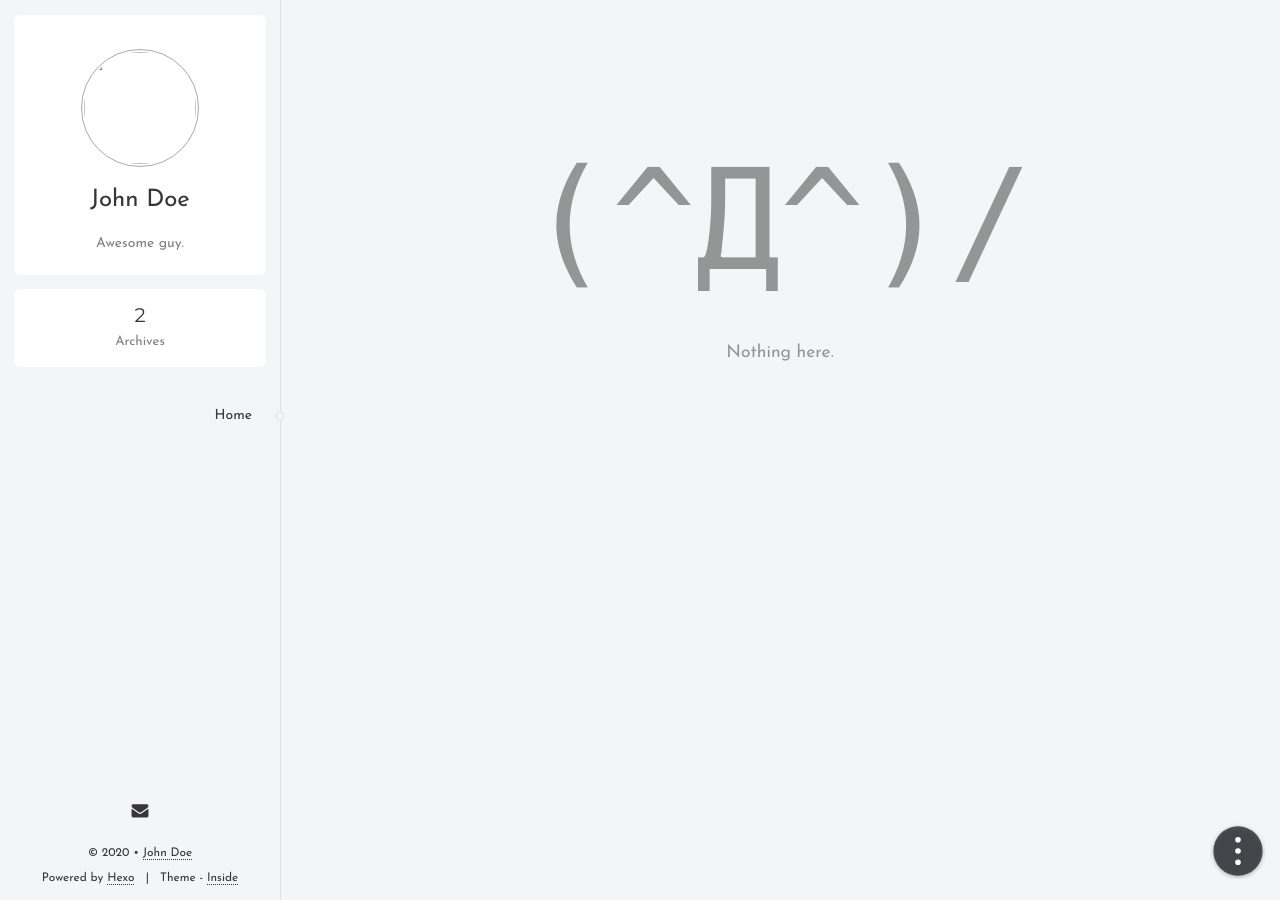
==== 404/index.html @ 3a379c00 "Site updated: 2020-04-01 23:21:21" ====
<!doctype html>
<html lang="en">
<head>
<meta charset="utf-8">
<title>Hexo</title>
<base href="/">
<meta name="viewport" content="width=device-width, initial-scale=1, maximum-scale=1, user-scalable=0">
<link rel="canonical" href="http://yoursite.com/404/">
<link rel="icon" type="image/x-icon" href="/favicon.ico">

<meta property="og:type" content="website">
<meta property="og:title" content="404">
<meta property="og:url" content="http://yoursite.com/404/index.html">
<meta property="og:site_name" content="Hexo">
<meta property="og:locale" content="cn">
<meta property="og:image" content="https://www.gravatar.com/avatar/d41d8cd98f00b204e9800998ecf8427e?s=160">
<meta property="article:author" content="John Doe">
<meta name="twitter:card" content="summary">
<meta name="twitter:image" content="https://www.gravatar.com/avatar/d41d8cd98f00b204e9800998ecf8427e?s=160">


<link href="//fonts.googleapis.com/css?family=Baloo+Bhaijaan|Inconsolata|Josefin+Sans|Montserrat" rel="stylesheet">
<link href="/styles.e4c22be5bb2c26eab146.css" rel="stylesheet">

<link rel="stylesheet" href="/theme.fd07f88173d488a992d7.css" is="theme">


<script src="/config.eb4fbf99e502fa674ec9.js"></script>


<meta name="generator" content="Hexo 4.2.0"></head>
<body lang="en">
<is-a></is-a>
<script src="/runtime.1720a40670866f12654e.js"></script>
<script src="/polyfills.69a7b8a907a7ac9da988.js"></script>
<script src="/main.12c3a04fa47641f902c2.js"></script>
</body>
</html>
---- styles.e4c22be5bb2c26eab146.css ----
@charset "UTF-8";body,html{height:100%}@media print{body,html{height:auto}}html{font-size:14px}@media screen and (max-width:359px){html{font-size:12px}}body{margin:0;font-family:sans-serif;text-rendering:geometricPrecision;-webkit-font-smoothing:antialiased;-webkit-text-size-adjust:100%}@media print{body{background:none!important;color:#000!important}}h1,h2,h3,h4,h5,h6{font-weight:400;line-height:1.5}h1{font-size:1.78571rem}h2{font-size:1.42857rem}h3{font-size:1.28571rem}h4{font-size:1.14286rem}h5,h6{font-size:1rem}a{color:inherit;text-decoration:none;cursor:pointer}canvas,iframe,video{display:block;margin:auto;max-width:100%}img{max-width:100%}blockquote{margin:0;padding:0}table{border-spacing:0;border-collapse:collapse;font-size:inherit}td,th{padding:0}code,pre{font-size:85%;-webkit-font-smoothing:initial;-moz-osx-font-smoothing:initial}code{padding:.2em .4em;border-radius:3px}pre{padding:.75rem 1rem;line-height:1.6;overflow-wrap:normal;border:1px solid;border-color:inherit}pre pre{border:0}pre code{background:none;margin:0;padding:0;color:inherit}::-webkit-scrollbar{width:8px;height:6px}@media (max-width:675px){::-webkit-scrollbar{width:0;height:0;background:none}}input,textarea{border:1px solid;color:inherit;font-family:inherit;padding:4px 6px;background:none}input::-webkit-input-placeholder,textarea::-webkit-input-placeholder{color:inherit;opacity:.5}input:focus,textarea:focus{outline:none}@font-face{font-weight:400;font-style:normal;font-family:Icon;src:url([data-uri]) format("woff")}.φbk:before{color:inherit;text-transform:none;font-style:normal;font-family:Icon}.icon-exit:before{content:"\E928"}.icon-external:before{content:"\E929"}.icon-check:before{content:"\E92A"}.icon-circle:before{content:"\E92B"}.icon-link:before{content:"\E906"}.icon-at:before{content:"\E927"}.icon-image:before{content:"\E905"}.icon-loader:before{content:"\E902"}.icon-author:before{content:"\E900"}.icon-cate:before{content:"\E901"}.icon-hash:before{content:"\E903"}.icon-dot:before{content:"\E904"}.icon-next:before{content:"\E907"}.icon-previous:before{content:"\E908"}.icon-down:before{content:"\E909"}.icon-up:before{content:"\E90A"}.icon-search:before{content:"\E90B"}.icon-calendar:before{content:"\E90C"}.icon-eye:before{content:"\E90D"}.icon-clock:before{content:"\E90E"}.icon-sidebar:before{content:"\E926"}.icon-toc:before{content:"\E925"}.icon-wechat:before{content:"\E91C"}.icon-paypal:before{content:"\E919"}.icon-bitcoin:before{content:"\E91B"}.icon-soundcloud:before{content:"\E90F"}.icon-pinterest:before{content:"\E91A"}.icon-youtube:before{content:"\E916"}.icon-tumblr:before{content:"\E914"}.icon-linkedin:before{content:"\E915"}.icon-myspace:before{content:"\E917"}.icon-disqus:before{content:"\E918"}.icon-hangouts:before{content:"\E910"}.icon-email:before{content:"\E911"}.icon-facebook:before{content:"\E912"}.icon-dribbble:before{content:"\E913"}.icon-telegram:before{content:"\E91D"}.icon-qq:before{content:"\E91E"}.icon-instagram:before{content:"\E91F"}.icon-weibo:before{content:"\E920"}.icon-googleplus:before{content:"\E921"}.icon-feed:before{content:"\E922"}.icon-twitter:before{content:"\E923"}.icon-github:before{content:"\E924"}.φbl{position:relative}.φbg{position:fixed;top:0;left:0;z-index:1;overflow-x:hidden;overflow-y:auto;-webkit-overflow-scrolling:touch;width:100%;height:100%}.φbg img{position:absolute;transition:transform .3s cubic-bezier(.2,0,.2,1);transform-origin:0 0;cursor:inherit}.φbg:after{content:"";position:fixed;left:0;right:0;bottom:0;top:0;z-index:-1;transition:opacity .3s;opacity:0}.φbh{cursor:zoom-out}.φbh:after{opacity:1}.φbi{word-wrap:break-word;line-height:1.8}.φbi h2,.φbi h3,.φbi h4,.φbi h5,.φbi h6{margin:2rem 0 1rem;font-weight:700}.φbi h2 a:last-child,.φbi h3 a:last-child,.φbi h4 a:last-child,.φbi h5 a:last-child,.φbi h6 a:last-child{visibility:hidden;border:0}.φbi h2 a:last-child:active,.φbi h2 a:last-child:hover,.φbi h3 a:last-child:active,.φbi h3 a:last-child:hover,.φbi h4 a:last-child:active,.φbi h4 a:last-child:hover,.φbi h5 a:last-child:active,.φbi h5 a:last-child:hover,.φbi h6 a:last-child:active,.φbi h6 a:last-child:hover{color:inherit}.φbi h2 a:last-child:active:after,.φbi h2 a:last-child:hover:after,.φbi h3 a:last-child:active:after,.φbi h3 a:last-child:hover:after,.φbi h4 a:last-child:active:after,.φbi h4 a:last-child:hover:after,.φbi h5 a:last-child:active:after,.φbi h5 a:last-child:hover:after,.φbi h6 a:last-child:active:after,.φbi h6 a:last-child:hover:after{opacity:1;transition:opacity .15s}.φbi h2 a:last-child:after,.φbi h3 a:last-child:after,.φbi h4 a:last-child:after,.φbi h5 a:last-child:after,.φbi h6 a:last-child:after{padding-left:.2em;content:"\E906";vertical-align:-16%;font-style:normal;font-family:Icon;line-height:1;opacity:.63}.φbi h2:active a,.φbi h2:hover a,.φbi h3:active a,.φbi h3:hover a,.φbi h4:active a,.φbi h4:hover a,.φbi h5:active a,.φbi h5:hover a,.φbi h6:active a,.φbi h6:hover a{visibility:visible}.φbi>iframe,.φbi>video{margin:2em auto}.φbi img{vertical-align:text-bottom}.φbi hr{margin:2.5em auto;width:4px;height:4px;border:0;border-radius:3px;background-color:currentColor;box-shadow:1em 0 0 0 currentColor,-1em 0 0 0 currentColor}.φbi blockquote{position:relative;margin:2em 0;padding-left:24px}.φbi blockquote:before{position:absolute;left:0;top:0;width:4px;bottom:0;background-color:currentColor;content:"";opacity:.2}.φbi blockquote footer cite{word-break:break-all}.φbi blockquote footer cite:before{padding:0 .3em;content:"\2014"}@media print{.φbi blockquote{margin:2em 1em;font-style:italic;color:#555}}.φbi ol,.φbi ul{padding-left:2em}.φbi ol>li{list-style-type:decimal}.φbi ol>li>ol>li{list-style-type:lower-alpha}.φbi ol>li>ol>li>ol>li{list-style-type:lower-roman}.φbi a{border-bottom:1px dotted;transition:color .15s,border-color .15s,opacity .15s}.φbi a:active,.φbi a:hover{border-bottom-style:solid}.φbi>pre{overflow-x:auto}.φbi>pre code{color:inherit;background-color:inherit}@media print{.φbi{line-height:1.5}.φbi a{border-bottom:0}.φbi a[href^=http]:after,.φbi a[href^=https] .φbi a[href^="//"]:after{content:" ("attr(href)")"}}.φbj:first-letter{float:left;margin:.3rem .4rem 0 0;font-size:2.9rem;line-height:1}@media print{.φbj:first-letter{font-size:2.6rem}}.φbi .φcz{margin:1.5em 0;border-color:inherit}.φbi .φcz>div{overflow-x:auto}@media print{.φbi .φcz>div{overflow-x:visible}}@media (max-width:675px){.φbi .φcz{overflow-x:auto;margin:1.5em -1.5rem}.φbi .φcz>div{display:table;overflow-x:inherit;padding:0 1.5rem;min-width:100%;box-shadow:none!important}}.φbi .φdb,.φbi .φdb table{border-color:inherit}.φbi .φdb table{margin:auto;min-width:100%}.φbi .φdb td,.φbi .φdb th{padding:.5em 1em;border-bottom:1px solid;border-color:inherit}.φbi .φdb th{text-align:inherit;white-space:nowrap;font-weight:700}.φbi .φdb td{white-space:pre}.φbi .φdb th[align=center]{text-align:center}.φbi .φdb th[align=right]{text-align:right}@media print{.φbi .φdb{text-align:center}.φbi .φdb table{display:inline-table;min-width:auto;border:1px solid;text-align:left}.φbi .φdb td,.φbi .φdb th{white-space:normal;border:1px solid;padding:.5em}.φbi .φdb tr:nth-child(2n){background:none!important}}.φbi .φcy{display:block;margin:auto;cursor:zoom-in}.φbi .φcy+figcaption{display:block;margin-top:.75em;text-align:center;font-size:.85em;opacity:.63}.φbi .φda{padding-left:.75em}.φbi .φda li{list-style:none}.φbi .φda i:before{margin-right:.4em;content:"\E92B";vertical-align:bottom;font-family:Icon;font-style:normal}.φbi .φda input{display:none}.φbi .φda input:checked~i:before{content:"\E92A"}.highlight{position:relative;margin:1em 0}.highlight>table{table-layout:fixed;width:100%}.highlight code{background:none}.highlight pre{margin:0;border:0}@media print{.highlight pre{padding-left:0;padding-right:0;white-space:pre-wrap}}.highlight .gutter{text-align:right;width:2em;vertical-align:top;padding-right:.2em;-webkit-user-select:none;-moz-user-select:none;-ms-user-select:none;user-select:none}.highlight .gutter pre{padding:.75rem .25rem .75rem .75rem}.highlight .gutter+.code pre{padding-left:.5rem;padding-right:0}@media print{.highlight .gutter{display:none}}.highlight .code{overflow-x:auto}.highlight .code .line{padding-right:.75rem}.highlight figcaption{padding:.5rem 1rem;font-size:85%}.highlight figcaption a{float:right;border:0}@media print{.highlight figcaption{padding-left:0;padding-right:0}}.highlight .emphasis{font-style:italic}.highlight .strong{font-weight:700}@media print{.highlight{border:0!important}}.gist .gist-meta{background:none!important}.gist .gist-file{border-color:#eee!important;border-radius:3px!important}.gist .gist-data{padding:.4em 0!important;border-color:#eee!important;border-radius:3px 3px 0 0!important}.φbm{display:block;overflow-x:hidden}.φbm,.φbo{position:relative;height:100%}.φbo{margin-left:280px;transform-origin:0 42%}@media (max-width:975px){.φbo{margin:0}}@media print{.φbo{margin:0}}.φbn,.φbs{height:100%}.φbs{overflow-y:auto;-webkit-overflow-scrolling:touch}.φbr{position:relative;display:block}@media (min-width:676px){.φbr{margin:2rem auto;max-width:660px;min-width:640px}}@media print{.φbr{margin:0 auto;max-width:680px}}.φbq{position:absolute;top:0;right:0;left:0;height:100%}@media (max-width:675px){.φbp:before{position:absolute;top:1.6rem;bottom:1.6rem;left:-1.6rem;z-index:-1;width:100%;border-radius:.85rem;background-color:hsla(0,0%,100%,.2);content:""}.φbp .φbs{overflow-y:hidden;border-radius:.85rem;transition:border-radius .4s}}.φbt{position:relative;display:block;margin-left:1.5rem;padding:.5rem 0;line-height:2rem;transition:color .15s}.φbt:before{position:absolute;top:1.5rem;left:-1rem;content:"-";opacity:.63;transform:translateY(-50%)}.φbv{float:left;padding-right:.5rem;white-space:nowrap;letter-spacing:1px;font-size:.85rem;opacity:.63}.φbu{display:table-cell;font-size:1.15rem}.φbw{padding:2px;width:8rem;height:8rem;border:1px solid;border-radius:50%;vertical-align:bottom}@media (max-width:675px){.φbw{border-color:hsla(0,0%,100%,.618)!important}}.φbx{display:block}.φby{border-radius:6px;padding:2.15rem}@media (max-width:675px){.φby{border-radius:0;padding:1.5rem}}.φbz{position:relative;display:block;padding:1rem 2.15rem 2.15rem}@media (max-width:675px){.φbz{padding:1rem 1.5rem 1.5rem}}@media print{.φbz{display:none}}.φca{display:block;padding:1rem;border-radius:3px;text-align:center;line-height:1.6;transition:background-color .15s;-webkit-user-select:none;-moz-user-select:none;-ms-user-select:none;user-select:none}.φca:active,.φca:hover{color:#fff}.φcb{padding-bottom:4rem;line-height:1.6}.φcc{display:block;margin:2rem 0;padding:1rem 1.5rem;border-left:3px solid transparent;border-radius:3px;word-break:break-word;line-height:1.8}@media print{.φcc{display:none}}.φcg{margin:0;padding:0}.φce{overflow:hidden;list-style:none}.φcf{float:left}.φcf span{margin:0 .6em 0 .2em}.φcd{display:table-cell}.φch{position:fixed;right:1rem;bottom:1.5rem;z-index:1;color:#fff;text-align:center;-webkit-tap-highlight-color:transparent}@media print{.φch{display:none}}.φcj{width:4rem;height:4rem;cursor:pointer}.φck{-webkit-animation:1s both;animation:1s both;-webkit-animation-name:φci;animation-name:φci}.φcp{z-index:-1;display:block;width:4rem;height:4rem}.φcm{transform:translate3d(2rem,2rem,0)}.φcm circle{transition:all .15s cubic-bezier(0,0,.382,1.618);fill:#fff}.φcn{font-size:1.2rem;line-height:1;transform:translateY(.382em);fill:#fff;text-anchor:middle}.φcn tspan{font-size:.75rem;font-family:inherit}.φco{opacity:.9;transform:rotate(-90deg);transform-origin:50% 50%;stroke-width:1px;fill:none}.φcl{opacity:.8}.φcq span{position:absolute;z-index:-1;width:2.8rem;height:2.8rem;border-radius:50%;background-color:rgba(0,0,0,.8);box-shadow:0 2px 4px 1px rgba(0,0,0,.2);font-size:1.5rem;line-height:2.8rem;opacity:0;cursor:pointer;transition:.4s cubic-bezier(0,0,.382,1.618);transition-property:transform,opacity}.φcq span:before{font-size:inherit}.φcq span:nth-child(3n-2){top:0;right:0}.φcq span:nth-child(3n-1){top:0;left:0}.φcq span:nth-child(3n){bottom:0;left:0}.φcr span{opacity:1}.φcr span:first-child{transform:translate3d(0,-140%,0)}.φcr span:nth-child(2){transform:translate3d(-98.99495%,-98.99495%,0)}.φcr span:nth-child(3){transform:translate3d(-140%,0,0)}.φcr span:nth-child(4){transform:translate3d(0,-280%,0)}.φcr span:nth-child(5){transform:translate3d(-107.15136%,-258.68627%,0)}@-webkit-keyframes φci{to{transform:rotateY(1turn)}}@keyframes φci{to{transform:rotateY(1turn)}}.φdc{display:-ms-flexbox;display:flex;-ms-flex-pack:center;justify-content:center;margin:2rem 0}.φdc,.φdd{text-align:center}.φdd{margin:0 2px;width:2.4rem;height:2.4rem;border-radius:50%;line-height:2.4rem}.φdd:active,.φdd:hover,.φde{color:#fff}.φde,.φdf{pointer-events:none}.φdf:before{content:"\E904";font-family:Icon}.φdh:before{content:"\E908";font-family:Icon}.φdg:before{content:"\E907";font-family:Icon}.φdi{display:block;overflow:hidden;margin-bottom:1.75rem;border-radius:6px}@media (max-width:675px){.φdi{margin:1rem}}.φdo{margin:0;font-weight:400;-webkit-tap-highlight-color:transparent}.φdo a{padding:1.5rem 1.5rem 0;transition:color .15s}.φdn,.φdo a{display:block}.φdj{padding:0 1.5rem;opacity:.8}.φdk{margin:1em 1.5rem 0;padding-bottom:1.5rem;opacity:.63}.φdl{display:inline-block;margin-right:1rem}.φdm{margin-right:.4rem}.φdp{position:relative;display:block;margin:4rem 0 1.5rem;text-align:center}@media print{.φdp{display:none}}.φdu{margin:0;font-size:1.1rem;line-height:2}.φdr{display:inline-block;padding-top:1rem}.φds{overflow:hidden;border:1px solid;border-color:inherit;border-radius:6px;box-shadow:3px 4px 11px rgba(42,43,51,.1);-webkit-animation:.2s both;animation:.2s both;-webkit-animation-name:φdq;animation-name:φdq}.φdt{position:absolute;right:0;bottom:3.6rem;left:0;margin:auto;max-width:24rem;border-color:inherit}.φds div{padding:1rem 1.5rem;text-align:left;line-height:1.5}@media (max-width:675px){.φds div{padding:1rem}}.φds a{border-radius:3px;transition:background-color .15s,color .15s}.φdv{position:relative;padding:0 1rem;border-color:inherit;font-size:1.1rem;transition:color .15s}.φdv,.φdw{display:inline-block}.φdw{box-sizing:border-box;border:1px solid;border-color:inherit;border-radius:2.6rem;white-space:nowrap;font-size:.85rem;line-height:2.6rem}.φdv:after{position:absolute;top:50%;right:0;height:1.4rem;border-left:1px solid;border-color:inherit;content:"";transform:translateY(-50%)}.φdv:first-child{padding-left:1.25rem}.φdv:last-child{padding-right:1.25rem}.φdv:last-child:after{content:none}.φdv:before{vertical-align:middle;font-size:1.4rem}@-webkit-keyframes φdq{0%{transform:translate3d(0,1rem,0);opacity:0}to{transform:none;opacity:1}}@keyframes φdq{0%{transform:translate3d(0,1rem,0);opacity:0}to{transform:none;opacity:1}}.φcs,.φcu{display:block}.φcu{width:100%}.φcv{position:relative;display:block;text-align:center}.φcv:before{position:absolute;top:50%;left:50%;margin:-.7em 0 0 -.7em;color:inherit;content:"\E902";font-style:normal;font-size:1.4rem;font-family:Icon;opacity:.63;-webkit-animation:1.75s linear infinite;animation:1.75s linear infinite;-webkit-animation-name:φct;animation-name:φct}.φcw:before{content:"\E905";-webkit-animation:none;animation:none}@-webkit-keyframes φct{0%{transform:rotate(0)}to{transform:rotate(1turn)}}@keyframes φct{0%{transform:rotate(0)}to{transform:rotate(1turn)}}.φdx{position:fixed;top:0;bottom:0;left:0;border-right:1px solid}@media (max-width:975px){.φdx{opacity:0;z-index:0}}@media (max-width:675px){.φdx{border:0;color:#fff}}@media print{.φdx{display:none}}.φeh{position:relative;overflow-y:auto;-webkit-overflow-scrolling:touch;margin-right:-1rem;padding-right:1rem;height:100%;width:280px}@media (max-width:675px){.φeh{padding-right:1.6rem}}.φeh::-webkit-scrollbar{width:0;height:0}.φei{padding:1px 0}.φdy{margin:1rem 1rem .5rem;border-radius:6px;text-align:center}@media (max-width:675px){.φdy{border:0;background:none!important}}.φdz{display:inline-block;margin-top:2.4rem}.φeb{display:block;margin:1.5rem;font-size:1.714285rem;transition:color .15s}@media (max-width:675px){.φeb{color:#fff!important}}.φea{padding:0 1.5rem 1.5rem;line-height:1.5;opacity:.63}.φem{display:-ms-flexbox;display:flex;-ms-flex-pack:distribute;justify-content:space-around;margin:0 1rem;padding:0 1rem;border-radius:6px;text-align:center;white-space:nowrap;-webkit-tap-highlight-color:transparent;-webkit-user-select:none;-moz-user-select:none;-ms-user-select:none;user-select:none}@media (max-width:675px){.φem{background:none!important}}.φen{position:relative;padding:1.25rem 0;min-width:24%;border-radius:6px}.φen:after{position:absolute;right:0;bottom:0;left:0;margin:auto;width:62%;height:.3rem;content:"";transition:transform .4s;transform:scaleY(0);transform-origin:bottom center;border-radius:3px 3px 0 0;background-color:currentColor}.φen span{display:block;margin:0 .5rem;line-height:1}.φen span:first-child{margin-bottom:.75rem;font-size:1.4rem}.φen span:last-child{font-size:.95rem;opacity:.63}@media (max-width:675px){.φen:after{left:-.2rem;right:-.2rem;top:.5rem;bottom:.5rem;width:auto;height:auto;border-radius:6px;background-color:hsla(0,0%,100%,.1)!important}}.φen:active:after,.φen:hover:after,.φeo:after{transform:scaleX(1)}@media (max-width:675px){.φen:active,.φen:hover,.φeo{color:#fff!important}}.φej{margin:2rem 0 3rem;-webkit-tap-highlight-color:transparent;-webkit-user-select:none;-moz-user-select:none;-ms-user-select:none;user-select:none}.φek{position:relative;display:block;padding-right:2rem;text-align:right;text-transform:capitalize;line-height:3rem;border-color:inherit;transition:all .15s}.φek:after{position:absolute;top:50%;right:0;width:7px;height:7px;border-radius:50%;content:"";transform:translate(50%,-50%)}@media (max-width:675px){.φek{padding-left:3rem;text-align:left}.φek:before{position:absolute;top:0;right:0;width:100%;height:100%;background:linear-gradient(90deg,hsla(0,0%,100%,.1),transparent)!important;content:"";transition:transform .4s;transform:scaleX(0);transform-origin:0 50%}.φek:after{content:none}}.φek:active,.φek:hover,.φel{font-size:1.168rem}.φek:active:after,.φek:hover:after,.φel:after{background-image:none}@media (max-width:675px){.φek:active,.φek:hover,.φel{font-size:inherit;color:#fff!important}.φek:active:before,.φek:hover:before,.φel:before{transform:scaleX(1)}}.φec{padding:1rem 1rem .75rem;text-align:center;line-height:1.4em}.φec>p{margin:.25rem 0 0;font-size:.85rem}.φec>p a{border-color:inherit}@media (max-width:675px){.φec>p a:active,.φec>p a:hover{color:#fff;border-color:#fff}}.φee+.φee:before{padding:0 .8rem;content:"|"}.φed{position:absolute;right:1rem;bottom:0;left:0}.φef{margin:0 1rem 1rem;-webkit-user-select:none;-moz-user-select:none;-ms-user-select:none;user-select:none}.φeg{display:inline-block;font-size:0;transition:color .15s}.φeg:before{margin:0 .4rem;font-size:1.428rem;line-height:1.5}@media (max-width:675px){.φeg:active,.φeg:hover{color:#fff!important}}.φep{display:inline-block;margin:0 1rem 1rem 0}.φeq{display:block;padding:0 1em;border-radius:3px;line-height:2.4;transition:background-color .15s}.φeq:before{margin-right:.2em;content:"\E903";vertical-align:-.1em;font-size:.85em;font-family:Icon;line-height:inherit}.φeq :active,.φeq:hover{color:#fff}.φer{position:fixed;top:0;right:0;bottom:0;overflow-y:auto;-webkit-overflow-scrolling:touch;-webkit-user-select:none;-moz-user-select:none;-ms-user-select:none;user-select:none;padding:1rem 0;width:252px;transform:translate3d(252px,0,0)}@media print{.φer{display:none}}.φes{box-shadow:-2px 0 3px rgba(0,0,0,.1)}.φet{position:relative;margin:0;padding:0 0 0 1.5em}.φeu{padding:0}.φeu:before{position:absolute;top:.5em;bottom:.5em;left:1px;width:2px;content:"";transition:transform .4s;transform:scaleY(0);transform-origin:center top}.φev:before{transform:scaleX(1)}.φew{display:block;padding:.5em 1em;line-height:1.4}.φew code{white-space:nowrap}.φex{float:left;margin-right:4px;font-size:.9rem}.φey{display:table-cell}.φez{display:block;text-align:center;opacity:.5}.φfa{margin:10rem 0 3rem;border:0;font-size:10rem;font-family:monospace}@media (max-width:675px){.φfa{font-size:6rem}}.φfb{font-size:1.25rem}.φfc{display:block}.φff{border-radius:6px;padding:2.15rem}@media (max-width:675px){.φff{border-radius:0;padding:1.5rem}}.φfg{position:relative;padding:2.15rem 0;border-color:inherit}@media (max-width:675px){.φfg{padding:1.5rem 0}}.φfg:first-of-type{margin-top:-2.15rem}@media (max-width:675px){.φfg:first-of-type{margin-top:-1.5rem}}.φfg:last-of-type{margin-bottom:-2.15rem;padding-bottom:6rem}@media (max-width:675px){.φfg:last-of-type{margin-bottom:-1.5rem}}.φfg:before{position:absolute;top:0;left:1.5rem;height:100%;border-left:1px solid;border-color:inherit;content:""}.φfh{margin:0;line-height:2.4em}.φfd,.φfh{position:relative}.φfd{padding-left:3rem}.φfd:hover .φfe:after{opacity:1}.φfe{top:1.5rem;left:1.5rem;padding:0 .6em;border-radius:2em;color:#fff;text-transform:uppercase;font-weight:600;line-height:2;transform:translate3d(-50%,-50%,0) scale3d(.75,.75,1)}.φfe,.φfe:after{position:absolute}.φfe:after{top:0;right:0;bottom:0;left:0;z-index:-1;border-radius:inherit;content:"";opacity:.63;transition:opacity .4s}.φfi{display:block;overflow-x:auto;overflow-y:hidden;white-space:nowrap}.φfi::-webkit-scrollbar{width:0;height:0}.φfn{position:relative;margin-bottom:.3rem;overflow:hidden;border-radius:6px}@media (max-width:675px){.φfn{border-radius:0}}.φfj{position:relative;display:inline-block;padding:0 2rem;font-size:1.2rem;line-height:3.8;border-color:inherit}.φfj:after{margin-left:.5rem;padding:2px 5px;border-radius:3px;border:1px solid;border-color:inherit;content:attr(count);font-size:.85rem}.φfj:before{position:absolute;right:0;bottom:0;left:0;margin:auto;width:38%;height:.3rem;content:"";transition:transform .4s;transform:scaleY(0);transform-origin:bottom center;border-radius:3px 3px 0 0;background-color:currentColor}.φfj:active:before,.φfj:hover:before,.φfk:before{transform:scaleX(1)}.φfl{z-index:1;display:-ms-flexbox;display:flex;-ms-flex-align:center;align-items:center;padding:0 .5em;-webkit-user-select:none;-moz-user-select:none;-ms-user-select:none;user-select:none}.φfl,.φfl:after{position:absolute;top:0;bottom:0;left:0}.φfl:after{content:"";right:0;box-shadow:0 0 10px 14px currentColor}.φfm{right:0;left:auto}.φfo{display:block;overflow:hidden;border-radius:6px}@media (max-width:675px){.φfo{border-radius:0}}@media print{.φfo{background:#fff}}.φfq{text-align:center}@media print{.φfq{display:none}}.φfs{margin:0;padding:4.3rem 2.15rem 2.15rem}.φfr{margin-top:-1rem;line-height:2;opacity:.5}.φfp{position:relative;padding:.80625rem 2.15rem 2.15rem}@media (max-width:675px){.φfp{padding:.5625rem 1.5rem 1.5rem}}@media print{.φfp{padding:0}.φfp:before{display:block;margin:1rem 0 4rem;content:attr(data-title);text-align:center;font-size:2.2rem}}.φft{display:block;overflow:hidden;border-radius:6px}@media (max-width:675px){.φft{border-radius:0}}@media print{.φft{background:#fff}}.φgd{position:relative}@media (max-width:675px){.φgd{border-radius:0}}@media print{.φgd{display:none}}.φgf,.φgn{margin:0}.φgf{line-height:2}.φgg{display:inline-block;margin-right:1rem;transition:color .15s}.φgg:before{margin-right:.4rem;font-family:Icon}.φgj:before{content:"\E90C"}.φgh:before{content:"\E900"}.φgi:before{content:"\E901"}.φfw{position:relative;padding:.80625rem 2.15rem 2.15rem}@media (max-width:675px){.φfw{padding:.5625rem 1.5rem 1.5rem}}@media print{.φfw{margin:2rem 4rem;padding:0}.φfw:before{display:block;margin:1rem 0 4rem;content:attr(data-title);text-align:center;font-size:2.2rem}}.φfx{padding:0 2.15rem}@media (max-width:675px){.φfx{padding:0 1.5rem}}@media print{.φfx{display:none}}.φgc{padding-bottom:1rem}.φfy{display:-ms-flexbox;display:flex;padding:1.5rem 0;border-top:1px solid;border-color:inherit;line-height:1.5}@media (max-width:675px){.φfy{padding-top:1rem}}.φfz{position:relative;-ms-flex:1;flex:1;padding:0 1rem}.φfz:after,.φfz:before{position:absolute;top:0;font-size:1.4rem;font-family:Icon;line-height:1}.φgb:before{left:-.5rem;content:"\E908"}.φga{text-align:right}.φga:after{right:-.5rem;content:"\E907"}.φge .φgn{padding:4.3rem 2.15rem 2.15rem}.φge .φgf{padding:0 2.15rem;line-height:3}@media (max-width:675px){.φge .φgf{padding:0 1.5rem}}.φgl{padding-top:37%;background-position:50%;background-size:cover;color:#fff}@media (max-width:675px){.φgl{padding-top:30%}}.φgl .φgf{background-color:transparent}.φgl .φgk{padding:2.5rem 2.15rem 1rem;background:rgba(0,0,0,.25);background:linear-gradient(180deg,transparent,rgba(0,0,0,.75))}@media (max-width:675px){.φgl .φgk{padding:2rem 1.5rem 1rem}}.φgm{margin:.7rem 0 1rem;height:2px;border:0;background:#fff;opacity:.5;-webkit-animation:.4s both;animation:.4s both;-webkit-animation-name:φfv;animation-name:φfv}@media (max-width:675px){.φgm{margin:.5rem 0 1rem}}@-webkit-keyframes φfv{0%{transform:scale3d(.8,.8,1)}to{transform:none}}@keyframes φfv{0%{transform:scale3d(.8,.8,1)}to{transform:none}}.φfu,.φhj{display:block}.φhn{border-radius:6px;padding:2.15rem}@media (max-width:675px){.φhn{border-radius:0;padding:1.5rem}}.φhm{margin:0 0 1.5rem}.φhk{display:block;border-radius:6px;padding:2.15rem}@media (max-width:675px){.φhk{border-radius:0;padding:1.5rem}}.φhl{margin:0 0 1.5rem}.φgo{display:block}.φgp{position:fixed;top:0;right:0;left:0;z-index:1;overflow-y:auto;height:100%;background-color:rgba(0,0,0,.2)}.φgp .φhh{margin:3rem auto 2rem;max-width:660px;-webkit-animation:.2s both;animation:.2s both;-webkit-animation-name:φgq;animation-name:φgq}@media (max-width:675px){.φgp .φhh{margin:0;max-width:none}}.φhe{display:-ms-flexbox;display:flex;padding:.25rem .5rem;white-space:nowrap;border-radius:6px}@media (max-width:675px){.φhe{border-radius:0;padding:0 .25rem;max-height:4rem}}.φhf{margin-bottom:5px}@media (max-width:675px){.φhf{margin-bottom:0;border-bottom:1px solid;border-color:inherit}}.φhg{padding:1rem;font-size:1.5rem;opacity:.5;transition:opacity .15s}.φhg:active,.φhg:hover{opacity:1}.φhb{display:-ms-flexbox;display:flex;-ms-flex-direction:row-reverse;flex-direction:row-reverse;-ms-flex-positive:1;flex-grow:1}.φhc{padding:1rem;font-size:1.5rem;opacity:.5;transition:opacity .15s}.φhd{-ms-flex-positive:1;flex-grow:1;padding:0;font-size:1.2rem;border:0;line-height:1.4}.φhb:hover .φhc,.φhd:focus+.φhc{opacity:1}.φhi{overflow:hidden;padding-bottom:1px;border-color:inherit;border-radius:6px}@media (max-width:675px){.φhi{border-radius:0;overflow-y:auto;-webkit-overflow-scrolling:touch;max-height:calc(100vh - 4rem)}}.φgr{border-color:inherit;padding:2.15rem}@media (max-width:675px){.φgr{padding:1.5rem}}.φgt{display:-ms-flexbox;display:flex;-ms-flex-pack:justify;justify-content:space-between;margin-top:-1rem;padding:1rem 0;font-size:1.2rem}.φgu{border-bottom:2px dashed;border-color:inherit}.φgs{height:1.5rem}.φgv{position:relative;display:-ms-flexbox;display:flex;padding:1.5rem 0;border-bottom:1px solid;border-color:inherit}@media (max-width:675px){.φgv{padding:1rem 0}}.φgv:last-of-type{padding-bottom:0;border:0}.φgw{-ms-flex:1;flex:1}.φgz{margin-right:1.5rem;width:6rem;height:6rem;border-radius:3px;background-position:50%;background-size:auto 100%}@media (max-width:675px){.φgz{margin-right:1rem}}.φha{font-size:1.2rem;transition:color .15s}.φgy,.φha{display:block}.φgy{line-height:2.4;opacity:.63}.φgx em,.φha em{color:#dc3545;font-style:normal}.φgx{word-break:break-word}@-webkit-keyframes φgq{0%{transform:translate3d(0,-4rem,0);opacity:0}to{transform:none;opacity:1}}@keyframes φgq{0%{transform:translate3d(0,-4rem,0);opacity:0}to{transform:none;opacity:1}}
---- theme.fd07f88173d488a992d7.css ----
body{color:#363636}.φba,.φz:after{background:#fff}.φy,input,textarea{border-color:#e0e0e0}.φx:after{color:#fff}.φw:after{box-shadow:0 0 0 1px #e0e0e0}.φcx ::-webkit-scrollbar-thumb{background-color:#e0e0e0}.φcx ::-webkit-scrollbar-thumb:hover{background-color:#363636}body{font-family:'Josefin Sans','PingFang SC'}.φbd{font-family:Baloo Bhaijaan,'Josefin Sans','PingFang SC'}.φbb:after,.φbc{font-family:Montserrat,'Josefin Sans','PingFang SC'}.highlight figcaption,code,pre{font-family:Inconsolata,monospace}.φc:after,.φd,body{background:#f3f6f7}@media (max-width:675px){.φq{background:#f3f6f7}}::-moz-selection{background-color:#2a2b33;color:#fff}::selection{background-color:#2a2b33;color:#fff}::-webkit-scrollbar-thumb{background-color:rgba(42,43,51,.2)}::-webkit-scrollbar-thumb:hover{background-color:rgba(42,43,51,.8)}code{color:#2a2b33}.φdb th,code{background-color:rgba(42,43,51,.05)}@media (max-width:675px){.φv{background:#2a2b33}}.φa:active:before,.φa:hover:before,.φp:active,.φp:hover,.φr:active:after,.φr:hover:after,.φs:before,.φt:after,.φu{background-color:#2a2b33}.φo{background-color:rgba(42,43,51,.1)}.φn{background-color:rgba(42,43,51,.05)}.φl:active,.φl:hover,.φm{color:#2a2b33}.φk{border-color:#2a2b33}.φj{border-color:rgba(42,43,51,.4)}.φh:active,.φh:hover,.φi{border-color:rgba(42,43,51,.2)}.φg a:hover{border-color:#2a2b33;color:#2a2b33}.φf{stroke:#2a2b33}.φe{fill:#2a2b33}.highlight{border-radius:3px;color:#262b2f}.highlight .gutter{color:#95a5b3}.highlight figcaption{color:#363636}.highlight figcaption a,.highlight figcaption a:hover{color:#237dac}.highlight ::-webkit-scrollbar-thumb{background-color:#ffffff}.highlight ::-webkit-scrollbar-thumb:hover{background-color:#f3f6f7}.highlight ::-moz-selection{background-color:#f3f6f7;color:inherit}.highlight ::selection{background-color:#f3f6f7;color:inherit}.highlight .comment,.highlight .quote{color:#95a5b3}.highlight .deletion,.highlight .name,.highlight .regexp,.highlight .selector-class,.highlight .selector-id,.highlight .tag,.highlight .template-variable,.highlight .variable{color:#5d6c7b}.highlight .built_in,.highlight .builtin-name,.highlight .link,.highlight .literal,.highlight .meta,.highlight .number,.highlight .params,.highlight .type{color:#40464a}.highlight .attribute{color:#2980b9}.highlight .addition,.highlight .bullet,.highlight .string,.highlight .symbol{color:#be516e}.highlight .section,.highlight .title{color:#944770}.highlight .keyword,.highlight .selector-tag{color:#239371}.highlight{border:1px solid;border-color:inherit}.highlight figcaption{border-bottom:1px solid;border-color:inherit}
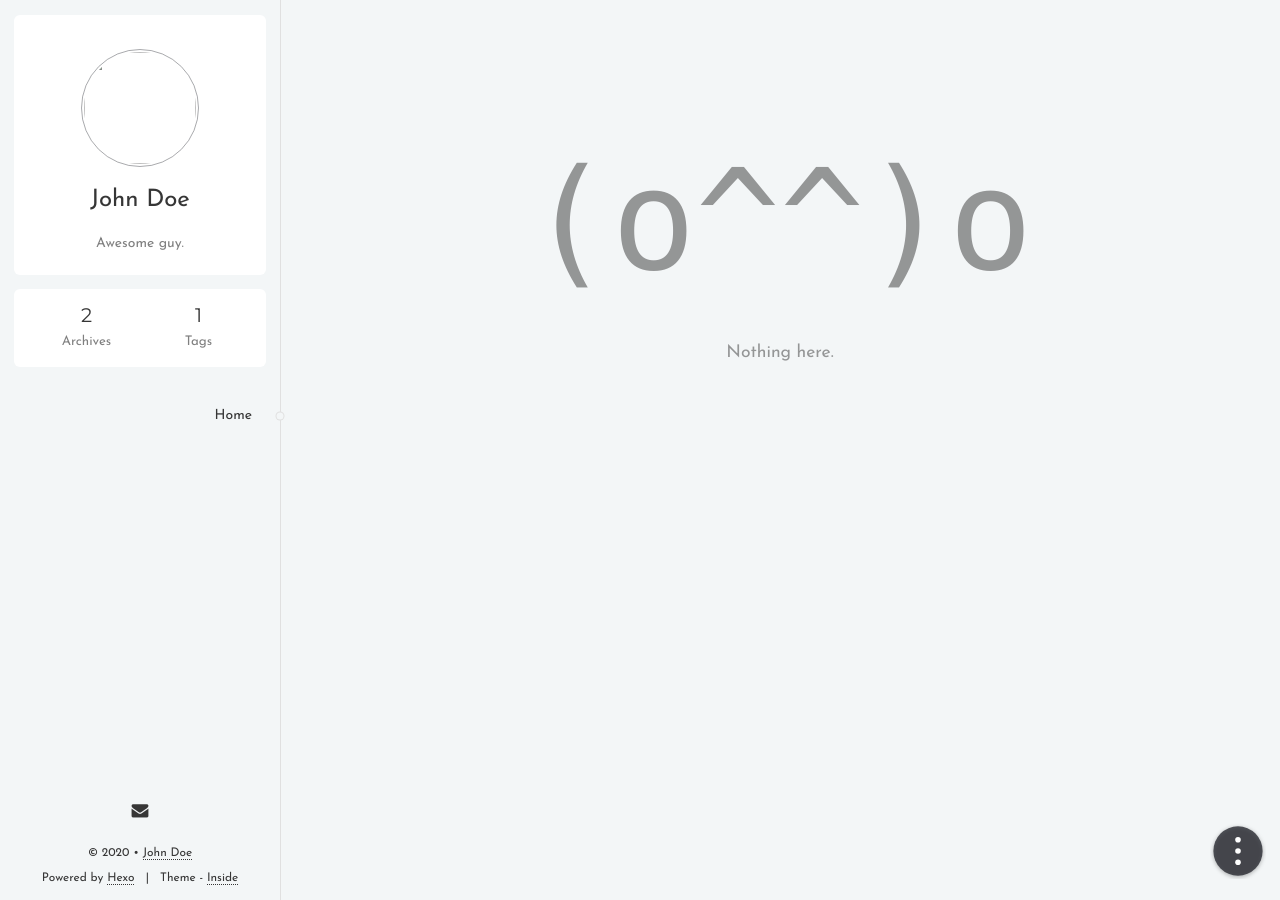
==== commit bc019e6e: "Site updated: 2020-04-05 12:14:38" ====
--- a/404/index.html
+++ b/404/index.html
@@ -25,7 +25,7 @@
 <link rel="stylesheet" href="/theme.fd07f88173d488a992d7.css" is="theme">
 
 
-<script src="/config.eb4fbf99e502fa674ec9.js"></script>
+<script src="/config.100b6c846bcc70acd9d5.js"></script>
 
 
 <meta name="generator" content="Hexo 4.2.0"></head>
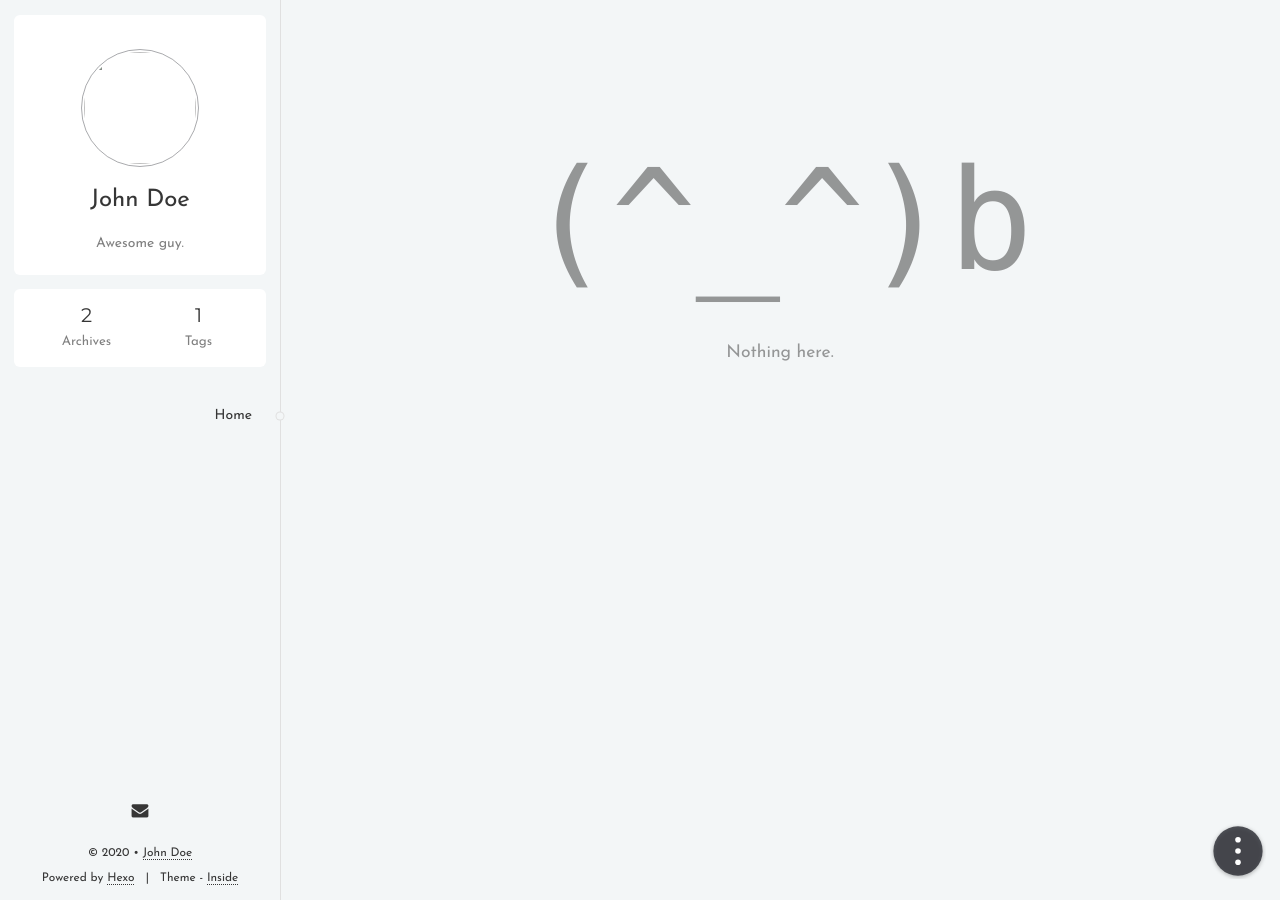
==== commit d084766a: "Site updated: 2020-04-11 21:50:53" ====
--- a/404/index.html
+++ b/404/index.html
@@ -25,7 +25,7 @@
 <link rel="stylesheet" href="/theme.fd07f88173d488a992d7.css" is="theme">
 
 
-<script src="/config.100b6c846bcc70acd9d5.js"></script>
+<script src="/config.14b66f83523df7c14c00.js"></script>
 
 
 <meta name="generator" content="Hexo 4.2.0"></head>
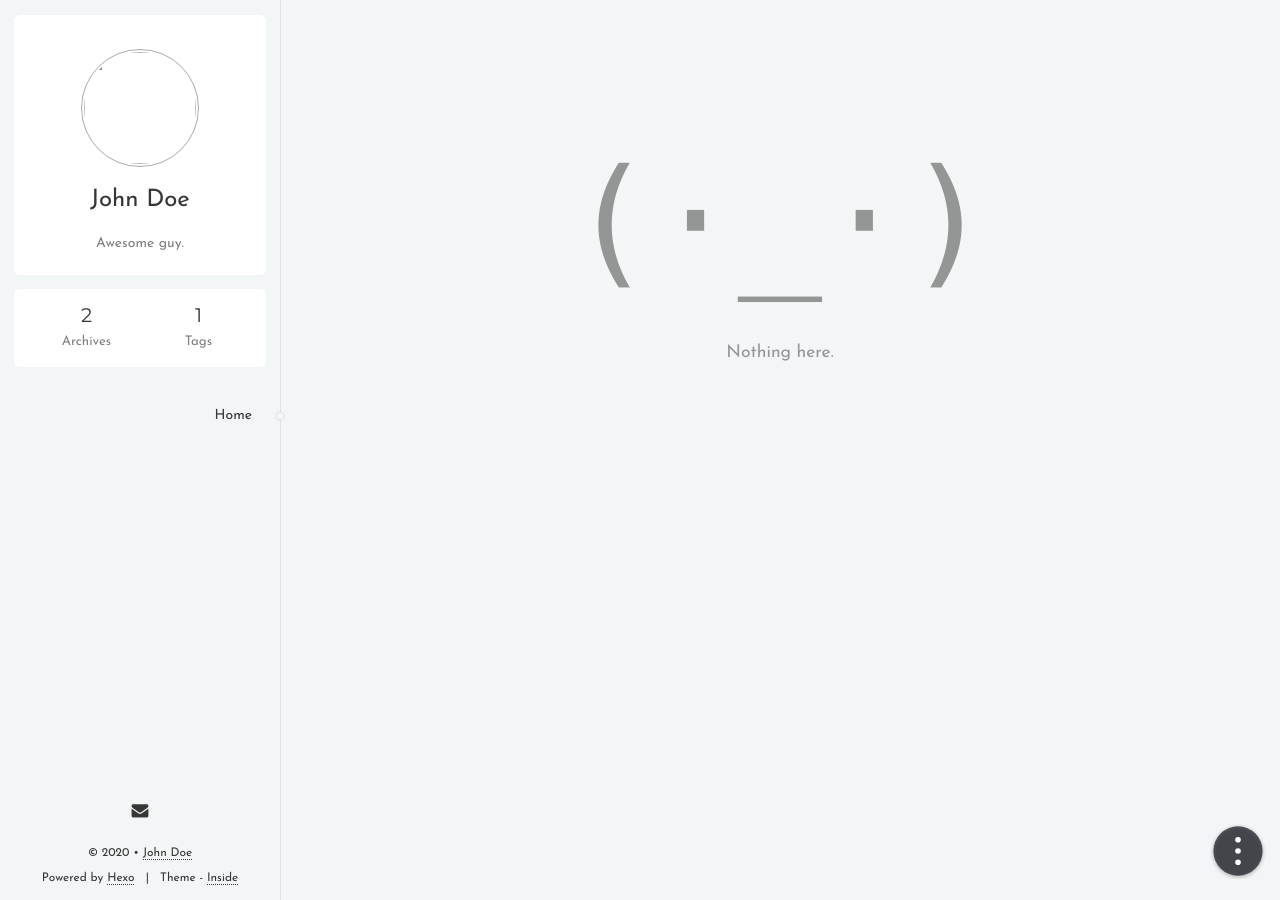
==== commit 1bd652d2: "Site updated: 2020-04-11 21:56:10" ====
--- a/404/index.html
+++ b/404/index.html
@@ -25,7 +25,7 @@
 <link rel="stylesheet" href="/theme.fd07f88173d488a992d7.css" is="theme">
 
 
-<script src="/config.14b66f83523df7c14c00.js"></script>
+<script src="/config.d55b52863ec8e7e65a7b.js"></script>
 
 
 <meta name="generator" content="Hexo 4.2.0"></head>
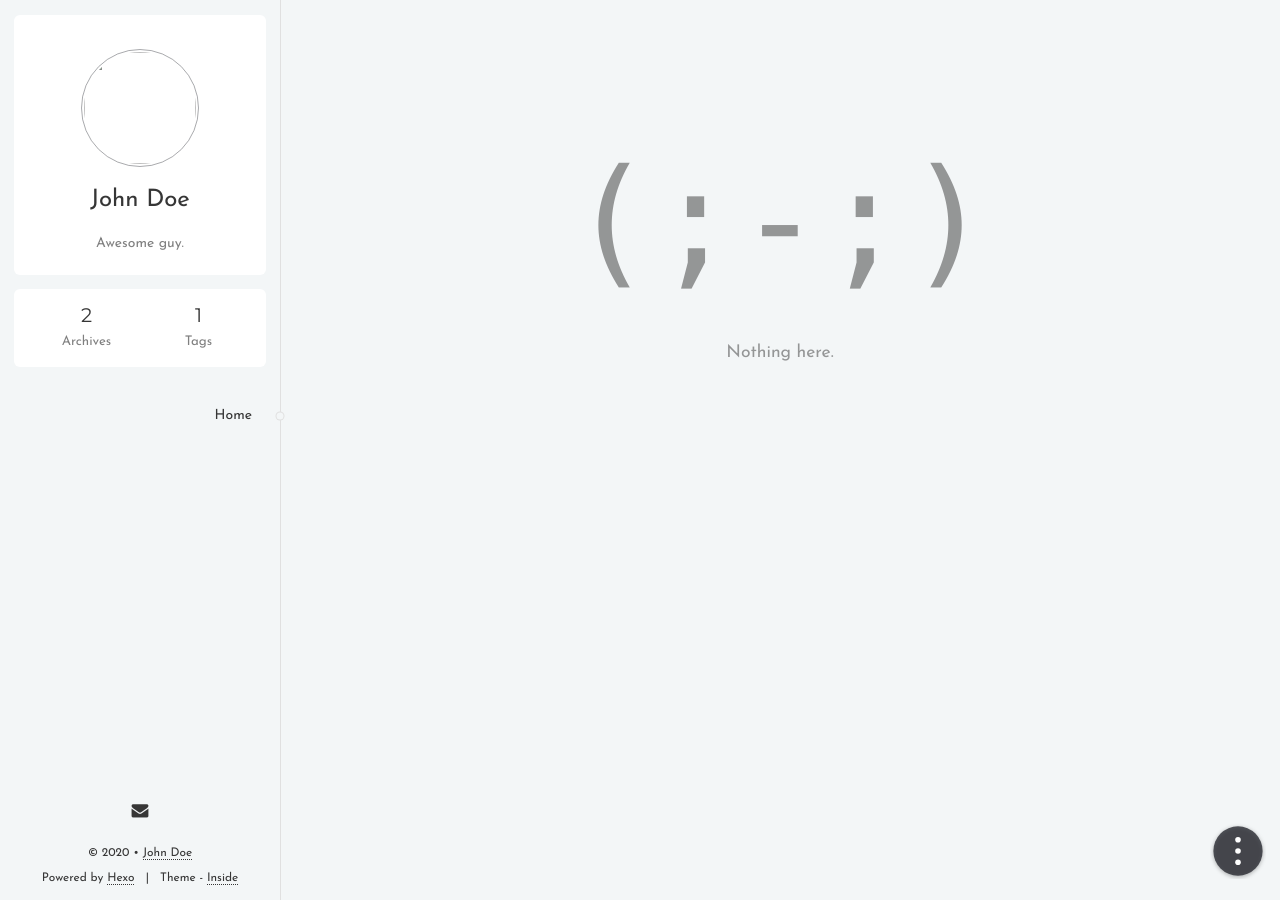
==== commit 4d8ccc8c: "Site updated: 2020-04-11 21:59:34" ====
--- a/404/index.html
+++ b/404/index.html
@@ -25,7 +25,7 @@
 <link rel="stylesheet" href="/theme.fd07f88173d488a992d7.css" is="theme">
 
 
-<script src="/config.d55b52863ec8e7e65a7b.js"></script>
+<script src="/config.85a00d54bb83b5d83118.js"></script>
 
 
 <meta name="generator" content="Hexo 4.2.0"></head>
